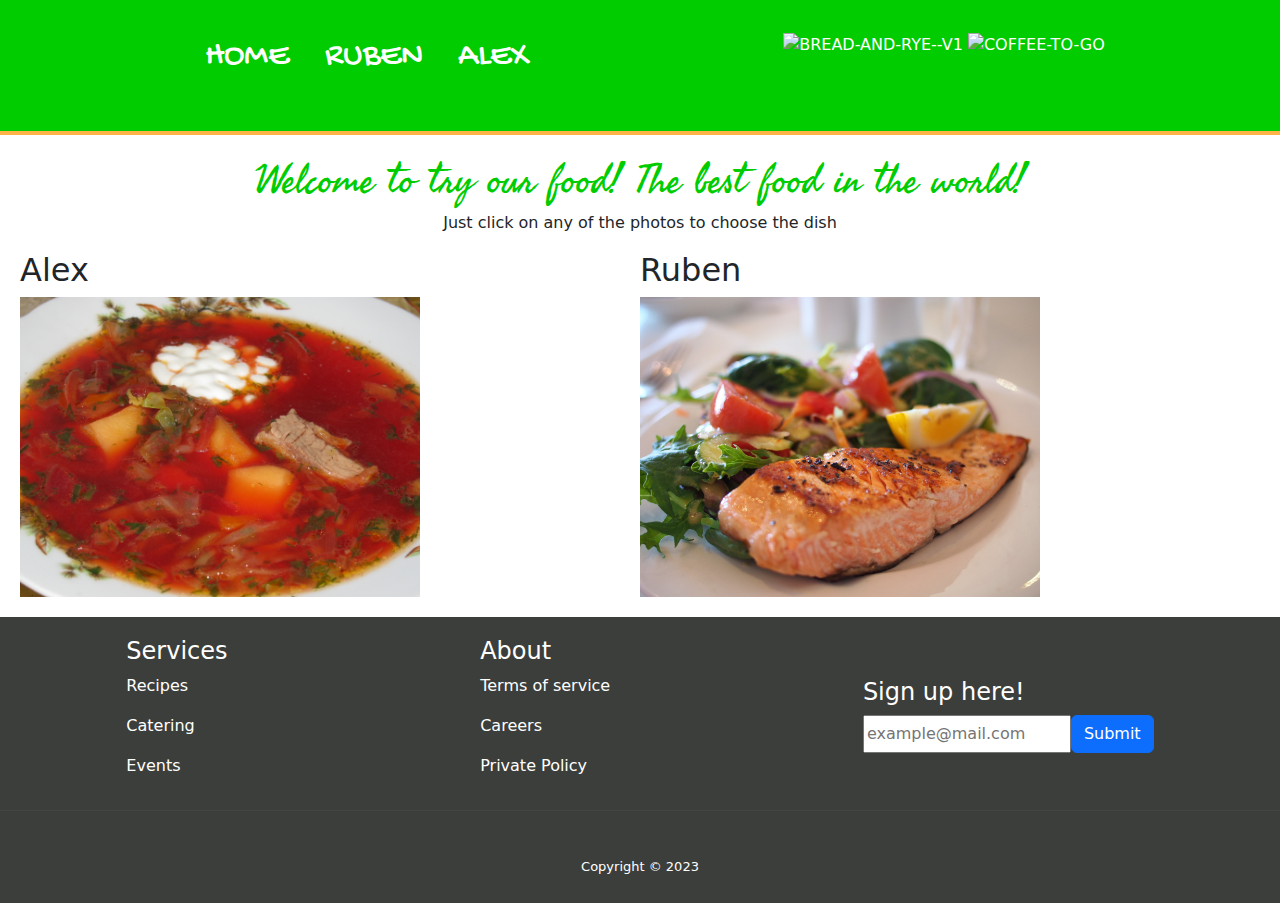
==== index.html @ 05420daf "Update index.html" ====
<!DOCTYPE html>
<html lang="en">
<head>
    <meta charset="UTF-8">
    <meta name="viewport" content="width=device-width, initial-scale=1.0">
    <link rel="stylesheet" href="styles.css">
    <link rel="stylesheet" href="https://cdn.jsdelivr.net/npm/bootstrap@5.3.2/dist/css/bootstrap.min.css">
    <title>Our Cookbook</title>
    <link rel="stylesheet" href="https://cdnjs.cloudflare.com/ajax/libs/font-awesome/6.4.2/css/all.min.css" integrity="sha512-z3gLpd7yknf1YoNbCzqRKc4qyor8gaKU1qmn+CShxbuBusANI9QpRohGBreCFkKxLhei6S9CQXFEbbKuqLg0DA==" crossorigin="anonymous" referrerpolicy="no-referrer" />
    <title>Document</title>
    <link rel="stylesheet" href="styles.css">
    <link rel="preconnect" href="https://fonts.googleapis.com">
    <link rel="preconnect" href="https://fonts.gstatic.com" crossorigin>
    <link href="https://fonts.googleapis.com/css2?family=Fasthand&family=Gochi+Hand&display=swap" rel="stylesheet">
</head>
<body>
    <header>
        <nav>
            <ul>
                <li><a href="#">Home</a></li>
                <li><a href="./Ruben/index.html">Ruben</a></li>
                <li><a href="./Olek/index.html">Alex</a></li>
            </ul>
        </nav>
        <div class="logo">
            <img width="64" height="64" src="https://img.icons8.com/cotton/64/bread-and-rye--v1.png" alt="bread-and-rye--v1"/>
            <img width="64" height="64" src="https://img.icons8.com/cotton/64/coffee-to-go.png" alt="coffee-to-go"/>
        </div>
    </header>
    <div class="mainyfooter"></div>
    <main>
        <!--Alex-->
        <h1 class="greeting-title">Welcome to try our food! The best food in the world!</h1>
        <p class="greeting-instruction">Just click on any of the photos to choose the dish</p>
        <div class="invite">
            <div class="invite-alex">
                <h2>Alex</h2>
                <a href="/Olek/index.html"><img src="/img/Borsch.jpg" alt="Borsch" width="400px"></a>
            </div>
            <div class="invite-rubin">
                <h2>Ruben</h2>
                <a href="./Ruben/index.html"><img src="img/salmon-518032_1280.jpg" alt="Salmon" width="400px"></a>
            </div>
        </div>

        <!--Rubin-->
    </main>

<footer class="btm_container">
    <div class="btm_container1">
        <section class="footer-1">
            <h4>Services</h4>
              <p>Recipes</p>
              <p>Catering</p>
              <p>Events</p>
          </section>
  
         <section class="footer-2">
            <h4>About</h4>
              <p>Terms of service</p>
              <p>Careers</p>
              <p>Private Policy</p>
          </section>
  
         <section class="footer-3">
            <h4>Sign up here!</h4>
<form class="signup" action="submit">
    <input type="email" placeholder="example@mail.com">
    <button type="button" class="btn btn-primary">Submit</button>
</form>
         </section>
    </div>
<hr class="fline">
    <div class="socialm">
        <a class="facebook" href="#"><i class="fab fa-facebook-f"></i></a>
        <a class="instagram" href="#"><i class="fab fa-instagram"></i></a>
        <a class="twitter" href="#"><i class="fab fa-twitter"></i></a>
        <a class="youtube" href="#"><i class="fab fa-youtube"></i></a>
        <a class="whatsapp" href="#"><i class="fab fa-whatsapp"></i></a>
    </div>
    <div class="Copyright">
        <p>Copyright &copy; 2023</p>
    </div>

</footer>
</div>
                <!-----Footer ends----->
    <script src="https://cdn.jsdelivr.net/npm/bootstrap@5.3.2/dist/js/bootstrap.bundle.min.js"></script>
</body>
</html>
---- styles.css ----
/*Navigation bar*/
header {
    text-align: center;
    text-transform: uppercase;
    padding: 32px;
    background-color: #00CC00;
    color: #fff;
    border-bottom: 4px solid #fdb347;
    display:grid;
    grid-template-columns: 1fr 1fr;
}

ul li {
    display: inline;
    justify-content: space-evenly;
    margin-left: 30px;
}

li a {
    color: white;
    text-decoration: none;
    text-transform: uppercase;
    font-size: 34px;
    font-family: 'Gochi Hand', serif;
}

li a:hover {
    color: blueviolet;
}


main {
    margin: 20px;
}
/*Alex*/

.greeting-title {
    font-family: 'Fasthand', serif;
    color: #00CC00;
    text-align: center;
}

.greeting-instruction {
    text-align: center;
}

.invite {
    display:grid;
    grid-template-columns: 1fr 1fr;
}


/* Rubin */

.mainyfooter {
    display: flex;
    flex-direction: column;
    justify-content: space-between;
}









/* Second half ends */

/* Footer starts */
.btm_container {
    background-color: #3b3e3b;
    height: auto; 
    position:static; 
    bottom: 0px;
    width: 100%;
}

.btm_container1 {  
    display: flex; 
    justify-content: space-around;
    align-items: center;
    color: white;
    padding-top: 20px;
}

.socialm {  
    background-color:#3b3e3b;
    display: flex; 
    justify-content:space-around;
    margin: auto; 
    align-items: center;
    bottom: 0px;
    padding-bottom: 10px;
    padding-top: 10px;
    width: 100%;
}

.socialm a {
    text-decoration: none;
    color: white;   
}

.facebook :hover {
    text-decoration: none;
    color: #4267B2;
}

.instagram :hover {
    text-decoration: none;
    color: #833AB4; 
}

.whatsapp :hover{
    color: rgb(5, 207, 5) !important;
}

.youtube :hover {
    text-decoration: none;
    color: #FF0000; 
}

.twitter :hover {
    text-decoration: none;
    color: #1DA1F2;
}

.Copyright {   
    background-color: #3b3e3b;
    text-align: center;
    padding-top: 10px;
    padding-bottom: 10px;
    color: white;
    font-size: small;
}

.fline {
    color: rgb(93, 92, 92);
}

.signup {
    display: flex;
    align-items:stretch;
}


/* Footer ends */
---- styles.css ----
/*Navigation bar*/
header {
    text-align: center;
    text-transform: uppercase;
    padding: 32px;
    background-color: #00CC00;
    color: #fff;
    border-bottom: 4px solid #fdb347;
    display:grid;
    grid-template-columns: 1fr 1fr;
}

ul li {
    display: inline;
    justify-content: space-evenly;
    margin-left: 30px;
}

li a {
    color: white;
    text-decoration: none;
    text-transform: uppercase;
    font-size: 34px;
    font-family: 'Gochi Hand', serif;
}

li a:hover {
    color: blueviolet;
}


main {
    margin: 20px;
}
/*Alex*/

.greeting-title {
    font-family: 'Fasthand', serif;
    color: #00CC00;
    text-align: center;
}

.greeting-instruction {
    text-align: center;
}

.invite {
    display:grid;
    grid-template-columns: 1fr 1fr;
}


/* Rubin */

.mainyfooter {
    display: flex;
    flex-direction: column;
    justify-content: space-between;
}









/* Second half ends */

/* Footer starts */
.btm_container {
    background-color: #3b3e3b;
    height: auto; 
    position:static; 
    bottom: 0px;
    width: 100%;
}

.btm_container1 {  
    display: flex; 
    justify-content: space-around;
    align-items: center;
    color: white;
    padding-top: 20px;
}

.socialm {  
    background-color:#3b3e3b;
    display: flex; 
    justify-content:space-around;
    margin: auto; 
    align-items: center;
    bottom: 0px;
    padding-bottom: 10px;
    padding-top: 10px;
    width: 100%;
}

.socialm a {
    text-decoration: none;
    color: white;   
}

.facebook :hover {
    text-decoration: none;
    color: #4267B2;
}

.instagram :hover {
    text-decoration: none;
    color: #833AB4; 
}

.whatsapp :hover{
    color: rgb(5, 207, 5) !important;
}

.youtube :hover {
    text-decoration: none;
    color: #FF0000; 
}

.twitter :hover {
    text-decoration: none;
    color: #1DA1F2;
}

.Copyright {   
    background-color: #3b3e3b;
    text-align: center;
    padding-top: 10px;
    padding-bottom: 10px;
    color: white;
    font-size: small;
}

.fline {
    color: rgb(93, 92, 92);
}

.signup {
    display: flex;
    align-items:stretch;
}


/* Footer ends */
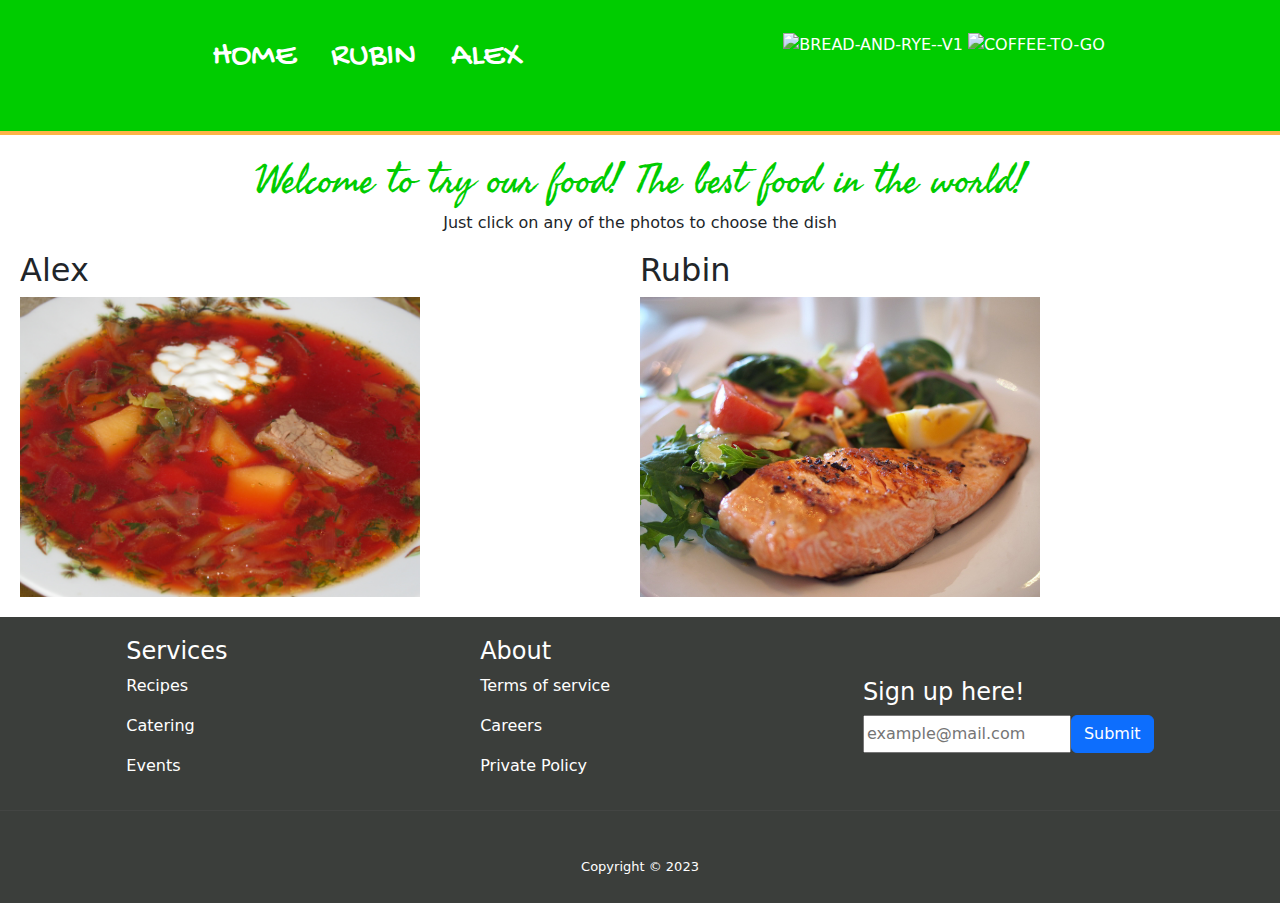
==== commit 14634930: "Worked with the image on the title page" ====
--- a/index.html
+++ b/index.html
@@ -18,7 +18,7 @@
         <nav>
             <ul>
                 <li><a href="#">Home</a></li>
-                <li><a href="./Ruben/index.html">Ruben</a></li>
+                <li><a href="./Ruben/index.html">Rubin</a></li>
                 <li><a href="./Olek/index.html">Alex</a></li>
             </ul>
         </nav>
@@ -35,10 +35,10 @@
         <div class="invite">
             <div class="invite-alex">
                 <h2>Alex</h2>
-                <a href="/Olek/index.html"><img src="/img/Borsch.jpg" alt="Borsch" width="400px"></a>
+                <a href="/Olek/index.html"><img src="./img/Borsch.jpg" alt="Borsch" width="400px"></a>
             </div>
             <div class="invite-rubin">
-                <h2>Ruben</h2>
+                <h2>Rubin</h2>
                 <a href="./Ruben/index.html"><img src="img/salmon-518032_1280.jpg" alt="Salmon" width="400px"></a>
             </div>
         </div>
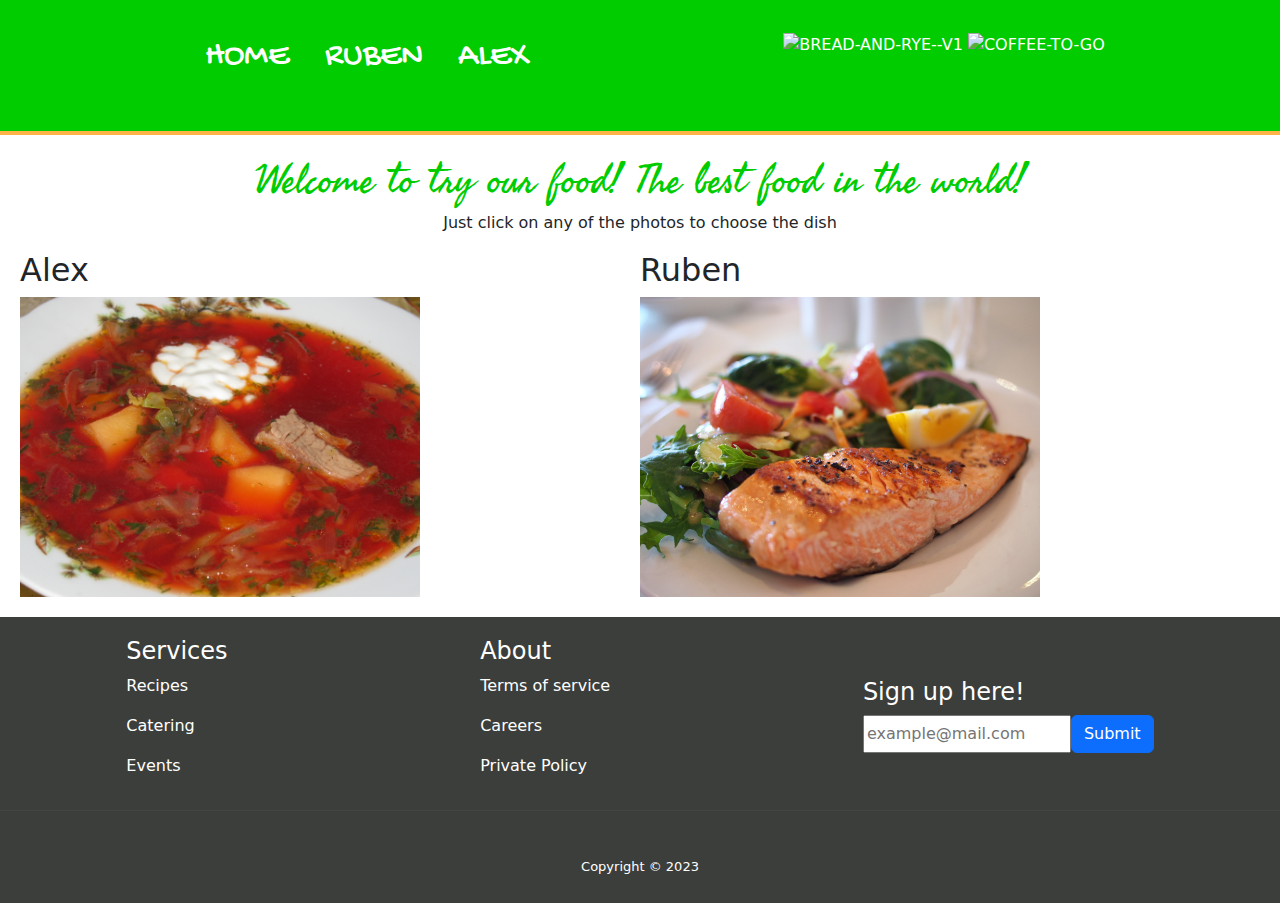
==== commit 41d19224: "Merge pull request #23 from Rubo87/alex" ====
--- a/index.html
+++ b/index.html
@@ -18,7 +18,7 @@
         <nav>
             <ul>
                 <li><a href="#">Home</a></li>
-                <li><a href="./Ruben/index.html">Rubin</a></li>
+                <li><a href="./Ruben/index.html">Ruben</a></li>
                 <li><a href="./Olek/index.html">Alex</a></li>
             </ul>
         </nav>
@@ -38,7 +38,7 @@
                 <a href="/Olek/index.html"><img src="./img/Borsch.jpg" alt="Borsch" width="400px"></a>
             </div>
             <div class="invite-rubin">
-                <h2>Rubin</h2>
+                <h2>Ruben</h2>
                 <a href="./Ruben/index.html"><img src="img/salmon-518032_1280.jpg" alt="Salmon" width="400px"></a>
             </div>
         </div>
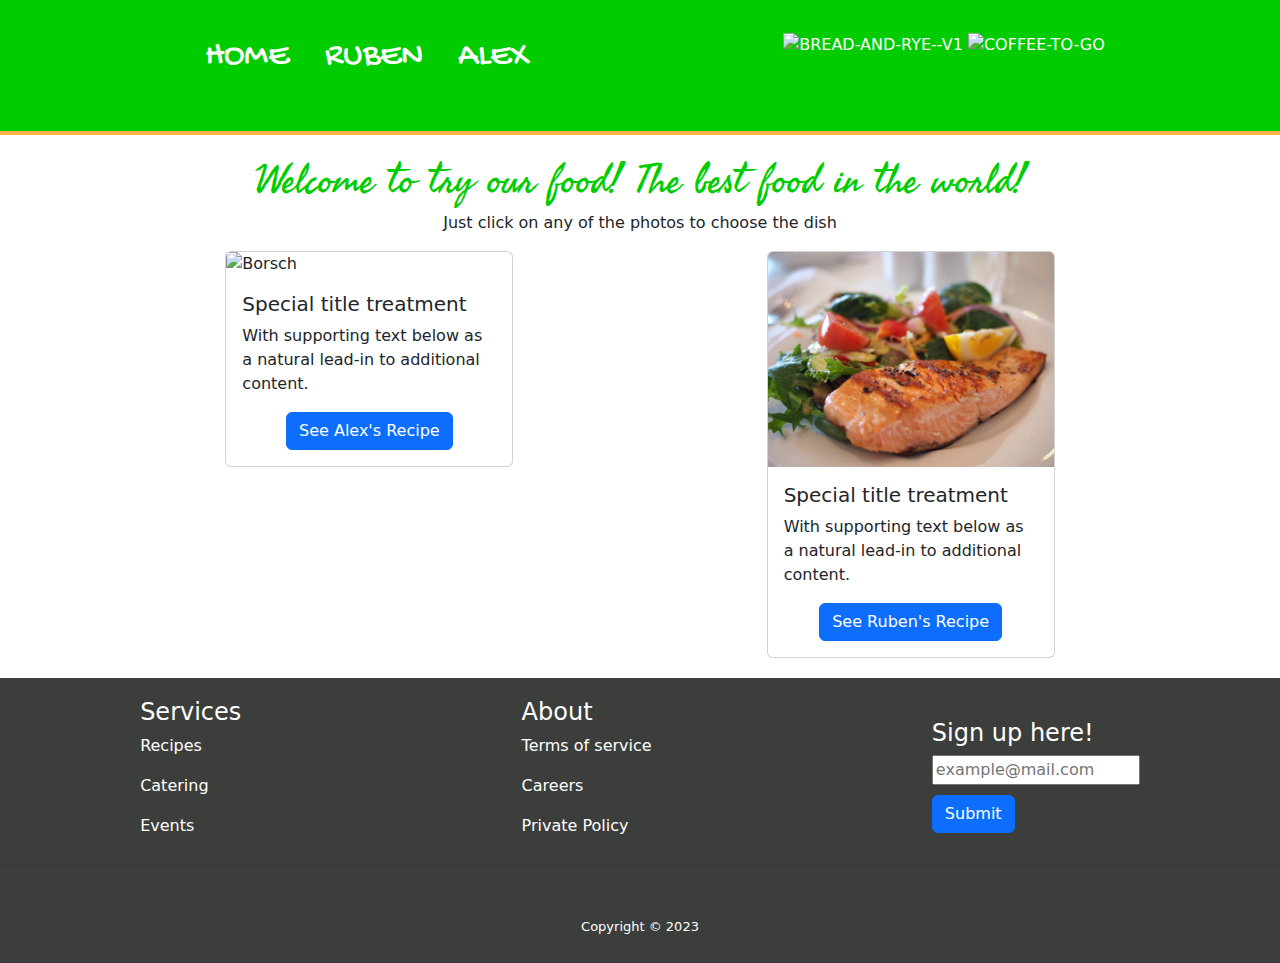
==== commit 738fee2e: "Changes to main page" ====
--- a/index.html
+++ b/index.html
@@ -27,21 +27,39 @@
             <img width="64" height="64" src="https://img.icons8.com/cotton/64/coffee-to-go.png" alt="coffee-to-go"/>
         </div>
     </header>
-    <div class="mainyfooter"></div>
+    <div class="mainyfooter">
     <main>
         <!--Alex-->
         <h1 class="greeting-title">Welcome to try our food! The best food in the world!</h1>
         <p class="greeting-instruction">Just click on any of the photos to choose the dish</p>
-        <div class="invite">
-            <div class="invite-alex">
-                <h2>Alex</h2>
-                <a href="/Olek/index.html"><img src="./img/Borsch.jpg" alt="Borsch" width="400px"></a>
+        <section>
+          <div class="row justify-content-evenly gx-5">
+            <div class="col-auto sm-6 mb-3 mb-sm-0">
+              <div class="card" style="width: 18rem;">
+                <img src="/Cookbook_WBS/img/Borsch.jpg" class="card-img-top" alt="Borsch">
+                <div class="card-body">
+                  <h5 class="card-title">Special title treatment</h5>
+                  <p class="card-text">With supporting text below as a natural lead-in to additional content.</p>
+                  <div class="text-center">
+                  <a href="./Olek/index.html" class="btn btn-primary">See Alex's Recipe</a>
+                </div>
+                </div>
+              </div>
             </div>
-            <div class="invite-rubin">
-                <h2>Ruben</h2>
-                <a href="./Ruben/index.html"><img src="img/salmon-518032_1280.jpg" alt="Salmon" width="400px"></a>
+            <div class="col-auto sm-6">
+              <div class="card"  style="width: 18rem;">
+                <img src="img/salmon-518032_1280.jpg" class="card-img-top" alt="Salmon">
+                <div class="card-body">
+                  <h5 class="card-title">Special title treatment</h5>
+                  <p class="card-text">With supporting text below as a natural lead-in to additional content.</p>
+                  <div class="text-center">
+                  <a href="./Ruben/index.html" class="btn btn-primary">See Ruben's Recipe</a>
+                </div>
             </div>
-        </div>
+              </div>
+            </div>
+          </div>
+    </section>
 
         <!--Rubin-->
     </main>
@@ -65,8 +83,12 @@
          <section class="footer-3">
             <h4>Sign up here!</h4>
 <form class="signup" action="submit">
+  <div>
     <input type="email" placeholder="example@mail.com">
+  </div>
+  <div>
     <button type="button" class="btn btn-primary">Submit</button>
+  </div>
 </form>
          </section>
     </div>
--- a/styles.css
+++ b/styles.css
@@ -32,6 +32,8 @@
 main {
     margin: 20px;
 }
+
+
 /*Alex*/
 
 .greeting-title {
@@ -44,10 +46,6 @@
     text-align: center;
 }
 
-.invite {
-    display:grid;
-    grid-template-columns: 1fr 1fr;
-}
 
 
 /* Rubin */
@@ -141,7 +139,8 @@
 
 .signup {
     display: flex;
-    align-items:stretch;
+    flex-direction: column;
+    gap: 10px;
 }
 
 
--- a/styles.css
+++ b/styles.css
@@ -32,6 +32,8 @@
 main {
     margin: 20px;
 }
+
+
 /*Alex*/
 
 .greeting-title {
@@ -44,10 +46,6 @@
     text-align: center;
 }
 
-.invite {
-    display:grid;
-    grid-template-columns: 1fr 1fr;
-}
 
 
 /* Rubin */
@@ -141,7 +139,8 @@
 
 .signup {
     display: flex;
-    align-items:stretch;
+    flex-direction: column;
+    gap: 10px;
 }
 
 
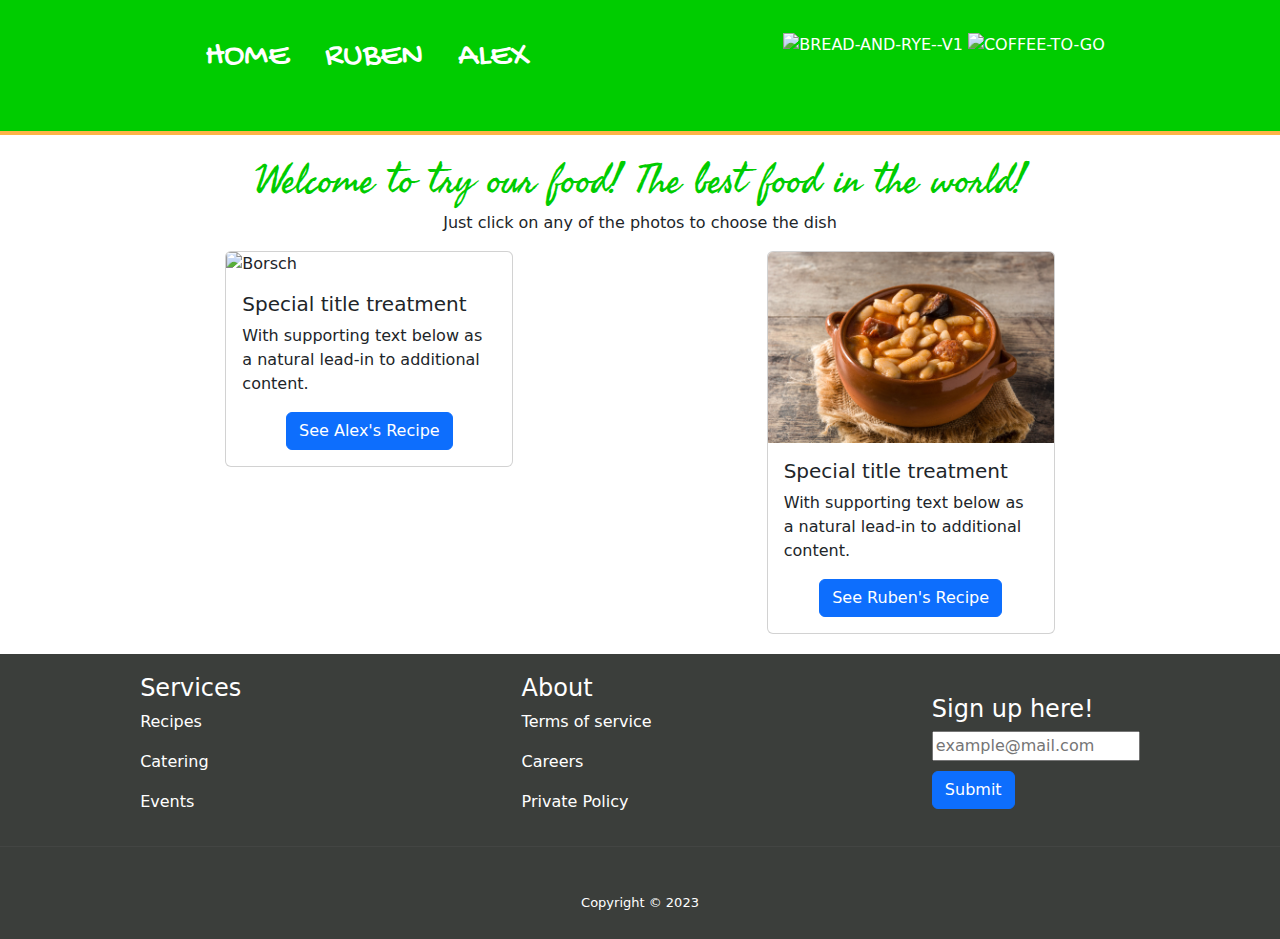
==== commit 4dc833c9: "footer" ====
--- a/index.html
+++ b/index.html
@@ -29,14 +29,14 @@
     </header>
     <div class="mainyfooter">
     <main>
-        <!--Alex-->
+        <!--New design Ruben-->
         <h1 class="greeting-title">Welcome to try our food! The best food in the world!</h1>
         <p class="greeting-instruction">Just click on any of the photos to choose the dish</p>
         <section>
           <div class="row justify-content-evenly gx-5">
             <div class="col-auto sm-6 mb-3 mb-sm-0">
               <div class="card" style="width: 18rem;">
-                <img src="/Cookbook_WBS/img/Borsch.jpg" class="card-img-top" alt="Borsch">
+                <img src="/Cookbook_WBS/img/Borsch2.jpg" class="card-img-top" alt="Borsch">
                 <div class="card-body">
                   <h5 class="card-title">Special title treatment</h5>
                   <p class="card-text">With supporting text below as a natural lead-in to additional content.</p>
@@ -48,7 +48,7 @@
             </div>
             <div class="col-auto sm-6">
               <div class="card"  style="width: 18rem;">
-                <img src="img/salmon-518032_1280.jpg" class="card-img-top" alt="Salmon">
+                <img src="img/Fabada.jpeg" class="card-img-top" alt="Salmon">
                 <div class="card-body">
                   <h5 class="card-title">Special title treatment</h5>
                   <p class="card-text">With supporting text below as a natural lead-in to additional content.</p>
@@ -61,7 +61,7 @@
           </div>
     </section>
 
-        <!--Rubin-->
+        <!--Ruben-->
     </main>
 
 <footer class="btm_container">
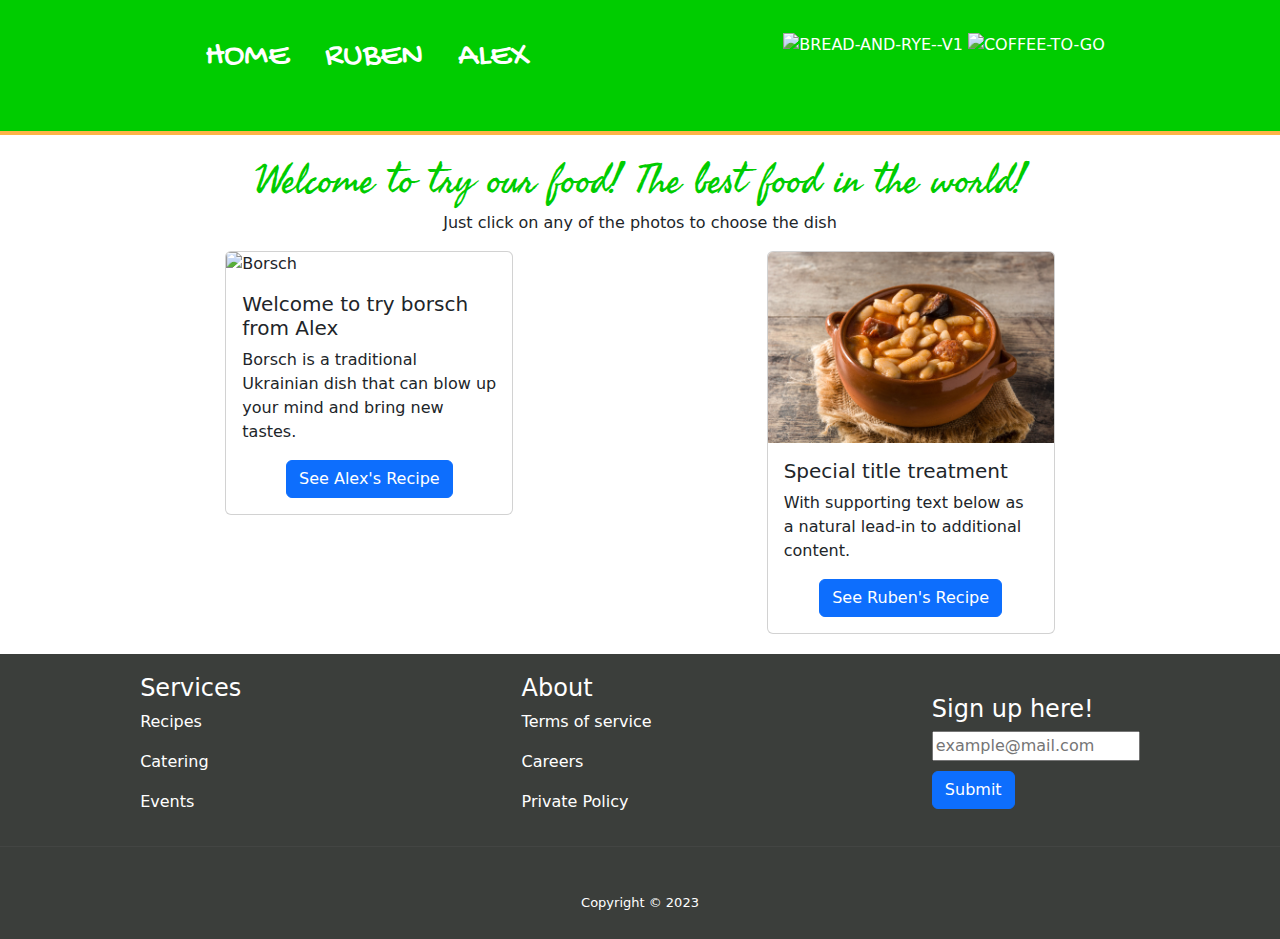
==== commit 90f24147: "Working on the links" ====
--- a/index.html
+++ b/index.html
@@ -38,8 +38,8 @@
               <div class="card" style="width: 18rem;">
                 <img src="/Cookbook_WBS/img/Borsch2.jpg" class="card-img-top" alt="Borsch">
                 <div class="card-body">
-                  <h5 class="card-title">Special title treatment</h5>
-                  <p class="card-text">With supporting text below as a natural lead-in to additional content.</p>
+                  <h5 class="card-title">Welcome to try borsch from Alex</h5>
+                  <p class="card-text">Borsch is a traditional Ukrainian dish that can blow up your mind and bring new tastes.</p>
                   <div class="text-center">
                   <a href="./Olek/index.html" class="btn btn-primary">See Alex's Recipe</a>
                 </div>
